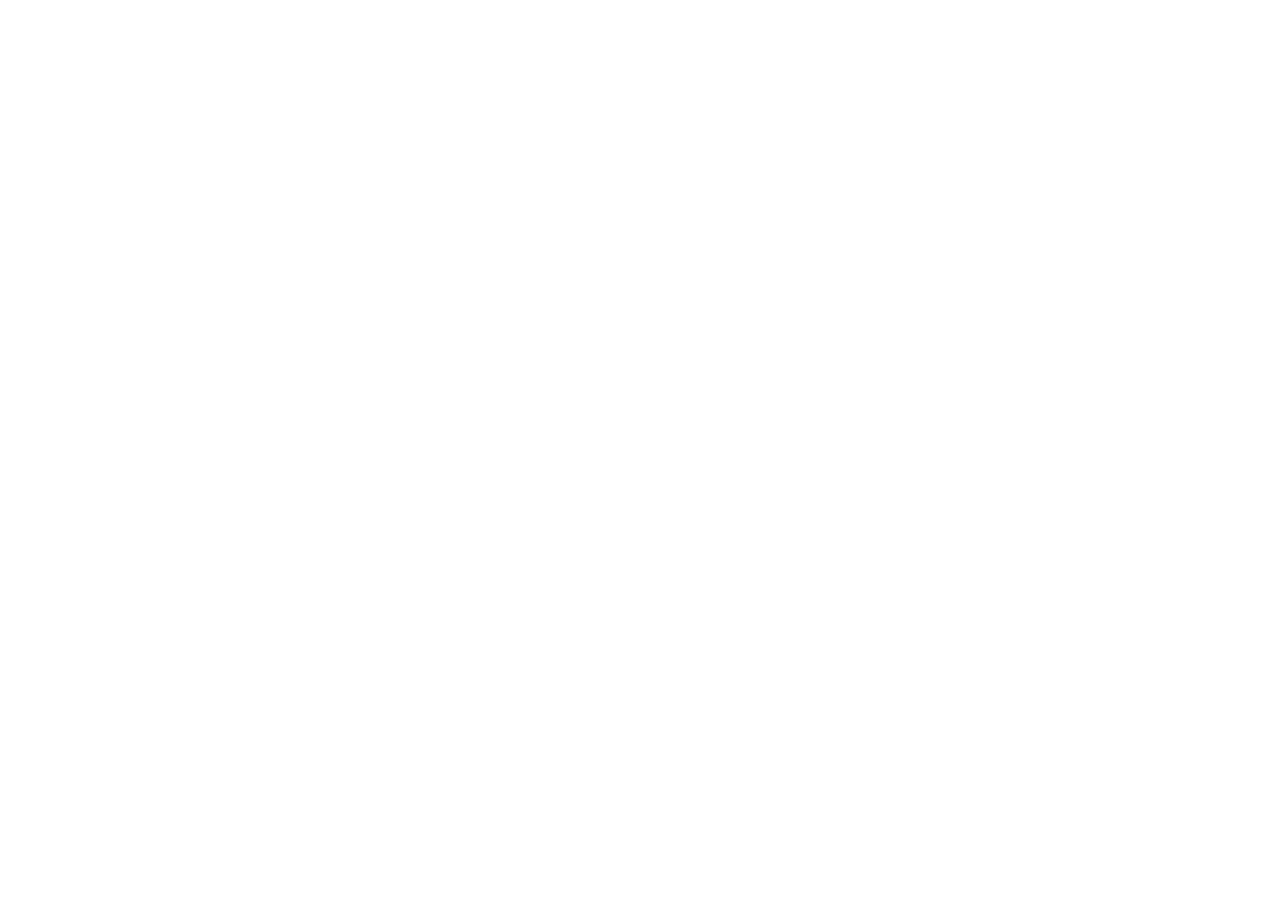
==== index.html @ a8e09dbc "index file of html" ====
<!DOCTYPE html> 
<html> 
	<head> 
		<meta charset="UTF-8"> 
		<title>Portofolio</title> 
		<link rel="stylesheet" href="style.css">
		<link rel="preconnect" href="https://fonts.gstatic.com">
		<link href="https://fonts.googleapis.com/css2?family=Roboto+Mono:ital,wght@0,500;1,500&family=Roboto:wght@500&display=swap" rel="stylesheet">
	</head> 
	<body> 	
	<div id="one">
		<div class="content">

		</div>
	</div>

	<div id="two">
		<div class="content">

		</div>
	</div>

	<div id="three">
		<div class="content">
			
		</div>
	</div>
	</body> 
</html>
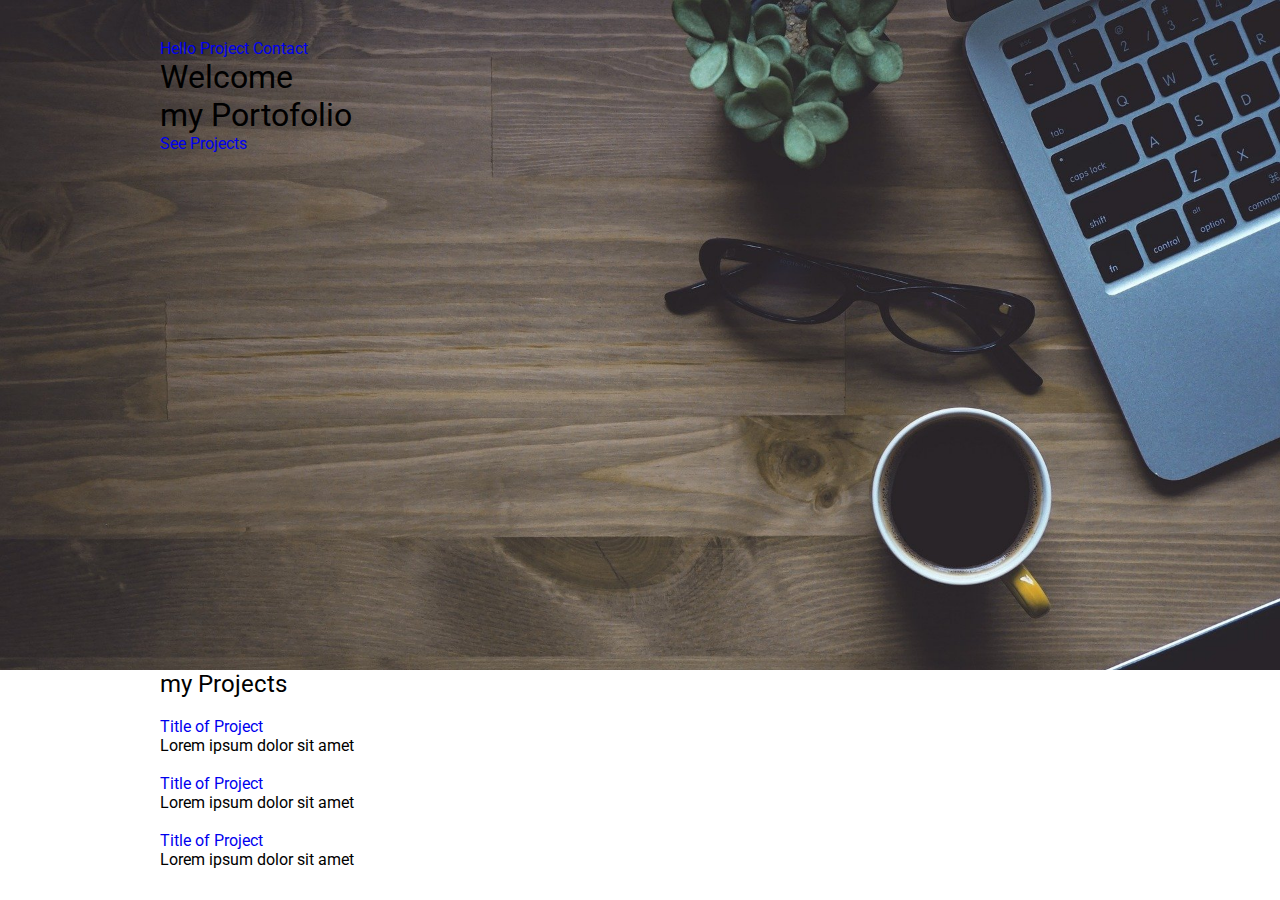
==== commit b5c8b597: "succes add section two of my portofolio website" ====
--- a/index.html
+++ b/index.html
@@ -9,13 +9,62 @@
 	</head> 
 	<body> 	
 	<div id="one">
+		<div id ="header">
+			<img src="assets/logo/Rubber-duck.svg" id="logo" alt="" />
+			<div id="menu">
+				<div class="content">
+					<a href="#one" class="column_3">Hello</a>
+					<a href="#two" class="column_3" class="column_3_middle">Project</a>
+					<a href="#three" class="column_3">Contact</a>
+				</div>
+			</div>
+		</div>
+
+		<div class="clear"></div>
+
 		<div class="content">
-
+			<div id="box_sd">
+				<h1>Welcome <br>  my Portofolio</h1>
+				<a href="#two">See Projects</a>
+			</div>
 		</div>
 	</div>
 
 	<div id="two">
 		<div class="content">
+			<h2> my Projects</h2>
+
+			<div class="column_3">
+				<a href="every_projects.html">
+					<div class="every_image_of_project">
+						<img src="assets/images/desk.jpg" alt="">
+						<p>Title of Project</p>
+					</div>
+				</a>
+				<p class="description"> Lorem ipsum dolor sit amet</p>
+			</div>
+
+			<div class="column_3"  class="column_3_middle">
+				<a href="every_projects.html">
+					<div class="every_image_of_project">
+						<img src="assets/images/desk.jpg" alt="">
+						<p>Title of Project</p>
+					</div>
+				</a>
+				<p class="description"> Lorem ipsum dolor sit amet</p>
+			</div>
+
+			<div class="column_3">
+				<a href="every_projects.html">
+					<div class="every_image_of_project">
+						<img src="assets/images/desk.jpg" alt="">
+						<p>Title of Project</p>
+					</div>
+				</a>
+				<p class="description"> Lorem ipsum dolor sit amet</p>
+			</div>
+
+		<div class="clear"></div>
 
 		</div>
 	</div>
--- a/style.css
+++ b/style.css
@@ -0,0 +1,37 @@
+*{
+	margin: 0px;
+	padding: 0px;
+	font-family: 'Roboto', sans-serif;
+	font-weight: normal;
+}
+
+a{
+	text-decoration: none;
+}
+
+li{
+	list-style: none;
+}
+
+img{
+	max-width: 100%;
+	max-height: 100%;
+} 
+
+/* bagian pertama */
+#one {
+	background: url('assets/images/workspace-1280538_1920.jpg') no-repeat; 
+	background-size: cover; 
+	-webkit-background-size: cover; 
+	-o-background-size: cover;
+	-ms-background-size: cover;
+	-moz-background-size: cover;
+
+	height: 650px ; 
+	padding-top: 20px;
+}
+
+.content{
+	width:960px;
+	margin: 0 auto;
+}
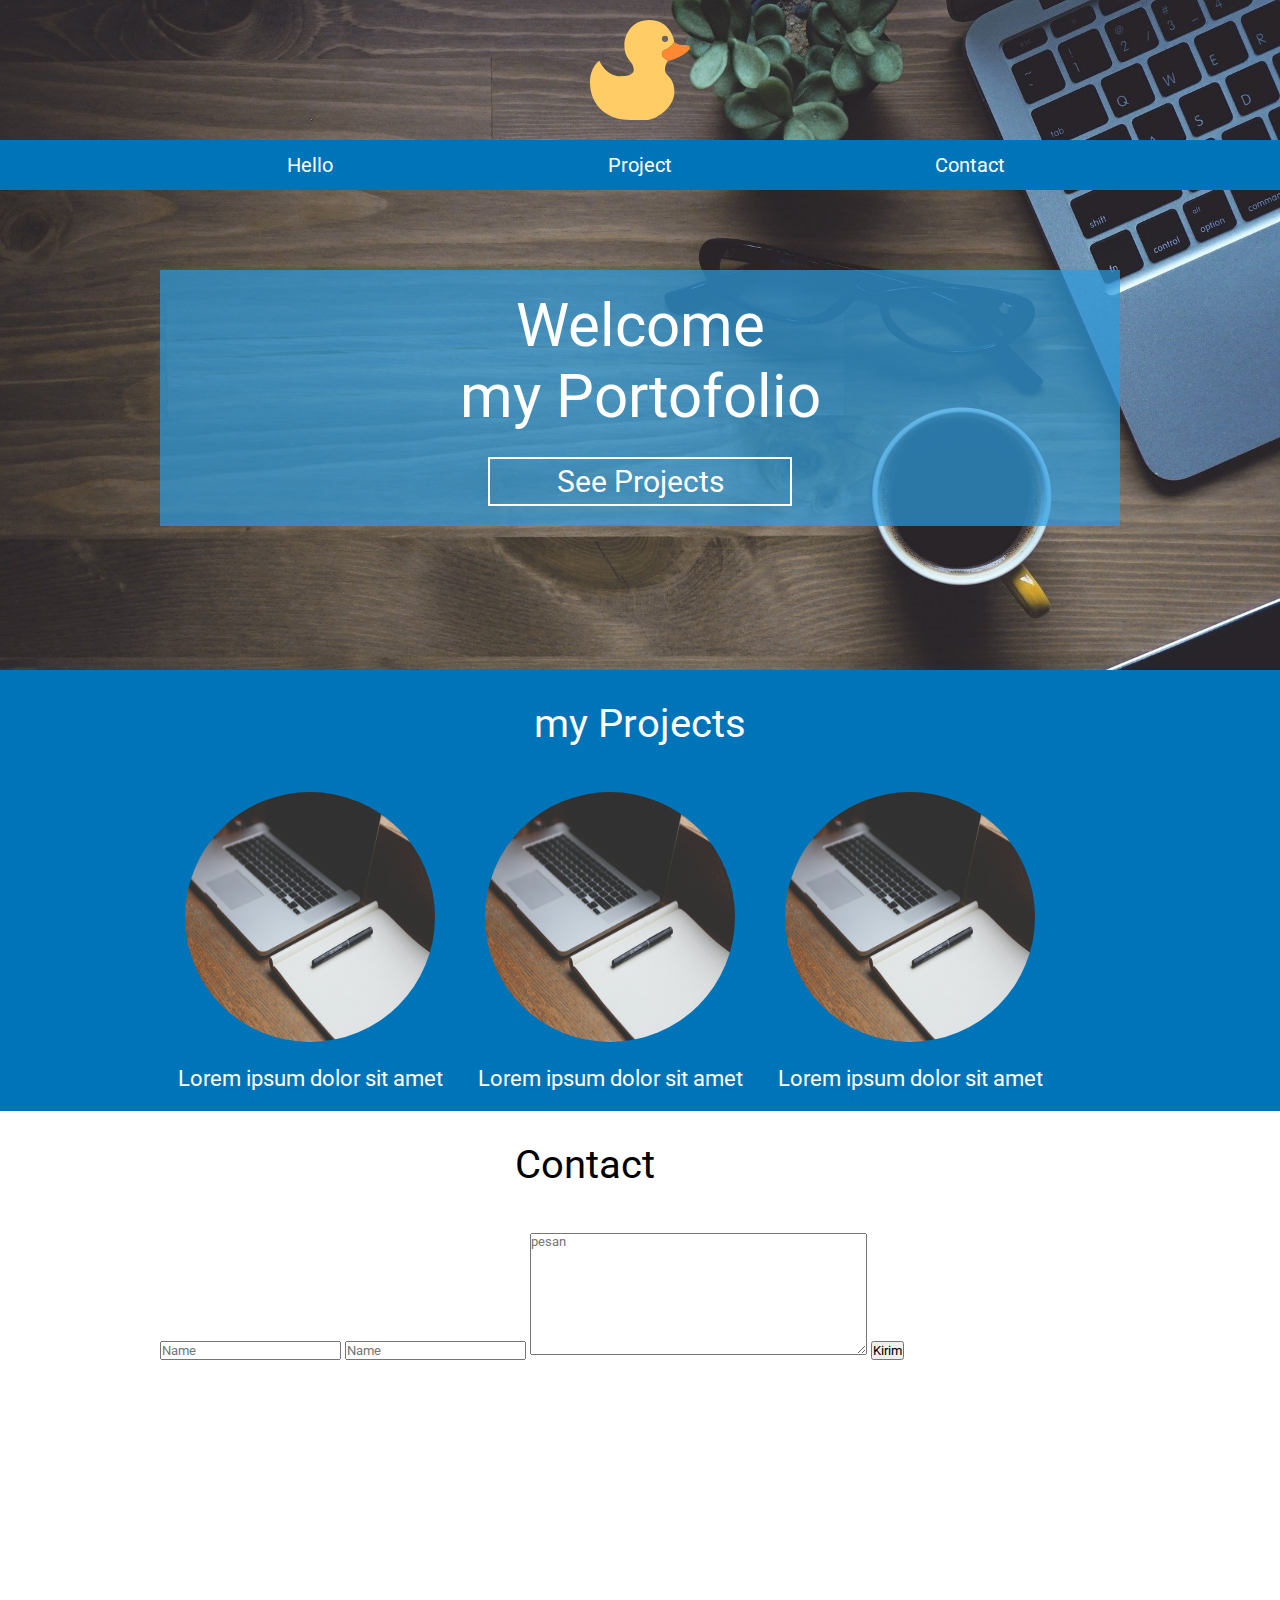
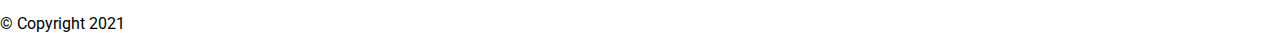
==== commit e1295217: "add footer and section 3; fix the menu navigation 'in precisely middle'" ====
--- a/index.html
+++ b/index.html
@@ -14,7 +14,7 @@
 			<div id="menu">
 				<div class="content">
 					<a href="#one" class="column_3">Hello</a>
-					<a href="#two" class="column_3" class="column_3_middle">Project</a>
+					<a href="#two" class="column_3 column_3_middle">Project</a>
 					<a href="#three" class="column_3">Contact</a>
 				</div>
 			</div>
@@ -71,8 +71,28 @@
 
 	<div id="three">
 		<div class="content">
-			
-		</div>
+			<h2>Contact</h2>
+
+			<div class="column_2">
+				<form action="">
+					<input type="text" name="name" placeholder="Name">
+					<input type="email" name="email" placeholder="Name">
+					<textarea name="pesan" placeholder="pesan" rows="8" cols="40"></textarea>
+					<input type="submit" name="submit" value="Kirim">
+				</form>
+			</div>
+
+			<div class="column_2">
+				<iframe src="https://www.google.com/maps/embed?pb=!1m14!1m12!1m3!1d32654820.88251219!2d117.88879999999999!3d-2.4456499999999997!2m3!1f0!2f0!3f0!3m2!1i1024!2i768!4f13.1!5e0!3m2!1sen!2sid!4v1622345148071!5m2!1sen!2sid" width="600" height="250" style="border:0;" allowfullscreen="" loading="lazy"></iframe>
+			</div> 
+			<div class="clear"></div> 
+		</div> 
 	</div>
+
+		<div id="footer"> 
+			<p> &copy; Copyright 2021</p> 
+		</div> 
+	</div> 
+
 	</body> 
 </html> 
--- a/style.css
+++ b/style.css
@@ -20,7 +20,7 @@
 
 /* bagian pertama */
 #one {
-	background: url('assets/images/workspace-1280538_1920.jpg') no-repeat; 
+	background: url('assets/images/workspace.jpg') no-repeat; 
 	background-size: cover; 
 	-webkit-background-size: cover; 
 	-o-background-size: cover;
@@ -28,10 +28,112 @@
 	-moz-background-size: cover;
 
 	height: 650px ; 
-	padding-top: 20px;
+	padding-top: 20px; 
+} 
+
+.clear {
+	clear:both; 
 }
 
-.content{
-	width:960px;
+.content{ 
+	width:960px; 
+	margin: 0 auto; 
+} 
+
+.column_3 { 
+	width: 300px; float: left; 
+} 
+
+.column_3_middle {
+	margin: 0 30px;
+}
+
+#logo {
+	display: block; width: 100px; margin: 0 auto;
+}
+
+#menu {
+	background-color: #0074b9;
+	height: 50px; line-height: 50px;
+	font-size: 20px; margin-top: 20px;
+}
+
+#menu a{
+	display: block; text-align: center; color: white;
+}
+
+#menu a:hover{
+	background-color: #2c9ddd;
+}
+
+#box_sd{
+	background-color: rgba(44, 155, 221,0.7);
+	color: white;
+	font-size: 30px;
+	text-align: center;
+	margin: 80px 0;
+	padding: 20px 0; 
+} 
+
+#box_sd a {
+	display: block; 
+	border: 2px solid white;
+	color: white;
+	padding: 5px 0;
+	width: 300px;
+	margin: 25px auto 0 auto; 
+}
+
+#box_sd a:hover{
+	background-color: white; 
+	color: #007b49; 
+}
+
+/* bagian kedua */
+
+#two {
+	background-color: #0074b9;
+	color: white;
+	text-align: center;
+	padding-bottom: 20px;
+}
+
+h2 {
+	font-size: 40px;
+	padding: 30px 0 45px 0;
+	width: 250px;
 	margin: 0 auto;
 }
+
+#two img{
+	width: 250px;	height: 250px;
+	border-radius: 50%; 
+	margin-bottom: 20px;
+}
+.every_image_of_project{
+	position: relative;
+}
+
+.every_image_of_project p{
+	position: absolute;
+	top: 0px; left:25px;
+	width: 250px;
+	height: 250px;
+	line-height: 250px;
+	text-align: center; font-size: 25px;
+	background-color: rgba(225, 255, 255, 0.8);
+	color: #0074b9;
+	border-radius: 50%; 
+	display: none; 
+} 
+
+.every_image_of_project:hover p{
+	display: block; 
+}
+
+.description {
+	font-size: 22px; 
+}
+
+/*bagian ketiga*/
+
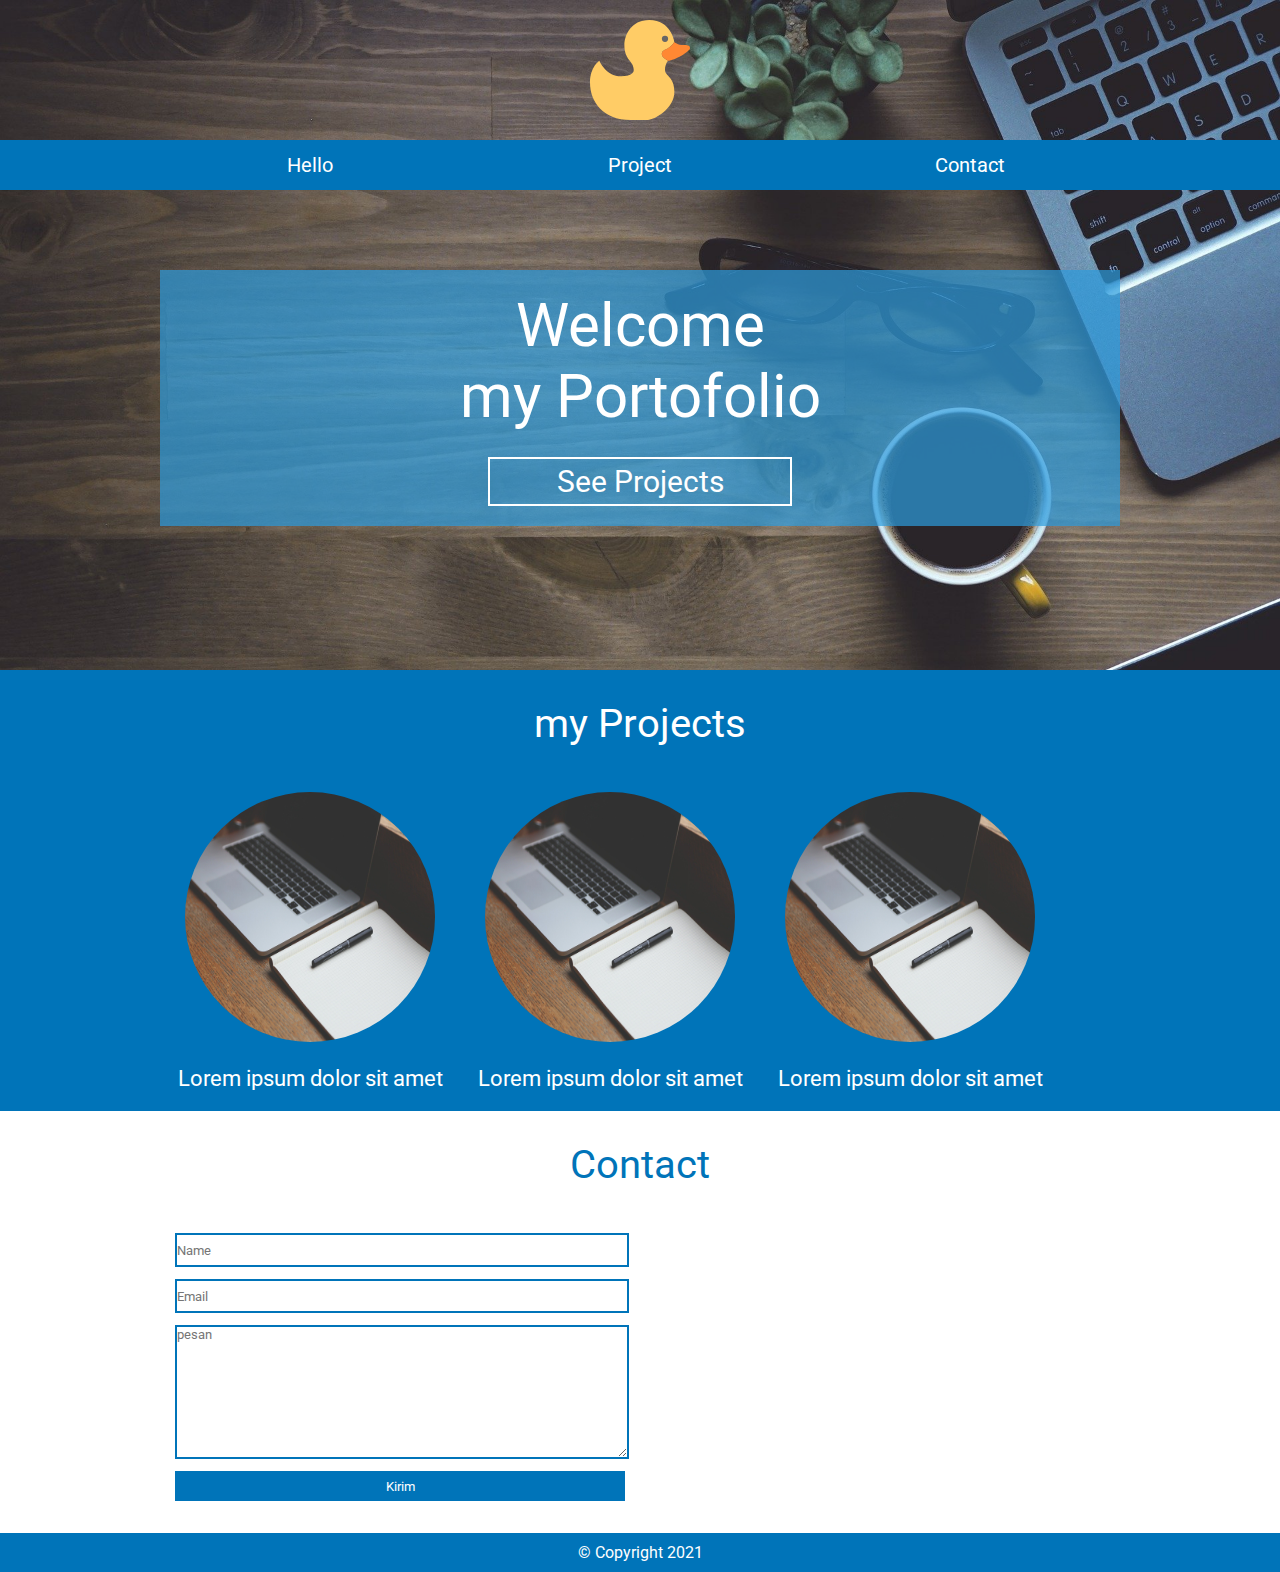
==== commit e16f0768: "adding scroll animation and form validation" ====
--- a/index.html
+++ b/index.html
@@ -14,8 +14,8 @@
 			<div id="menu">
 				<div class="content">
 					<a href="#one" class="column_3">Hello</a>
-					<a href="#two" class="column_3 column_3_middle">Project</a>
-					<a href="#three" class="column_3">Contact</a>
+					<a href="#two" class="column_3 column_3_middle" onClick="return smoothScroll('two')">Project</a>
+					<a href="#three" class="column_3"  onClick="return smoothScroll('three')">Contact</a>
 				</div>
 			</div>
 		</div>
@@ -74,9 +74,10 @@
 			<h2>Contact</h2>
 
 			<div class="column_2">
-				<form action="">
+				<form action="" novalidate onSubmit="return validasi(this)"> 
+
 					<input type="text" name="name" placeholder="Name">
-					<input type="email" name="email" placeholder="Name">
+					<input type="email" name="email" placeholder="Email">
 					<textarea name="pesan" placeholder="pesan" rows="8" cols="40"></textarea>
 					<input type="submit" name="submit" value="Kirim">
 				</form>
@@ -92,7 +93,7 @@
 		<div id="footer"> 
 			<p> &copy; Copyright 2021</p> 
 		</div> 
-	</div> 
 
+<script src="portofolio.js"></script>
 	</body> 
 </html> 
--- a/style.css
+++ b/style.css
@@ -136,4 +136,48 @@
 }
 
 /*bagian ketiga*/
+.column_2{
+	float: left;
+	width: 450px;
+	margin: 0px 15px;
+}
 
+#three h2 {
+	text-align: center;
+	color: #0074b9;
+}
+
+#three input, #three textarea{
+	display: block;
+	width: 100%;
+	height: 30px;
+	margin-bottom: 12px;
+	border: 2px solid #0074b9;
+}
+
+#three textarea{
+	height: 130px;
+}
+
+input[type="submit"]{
+	background-color: #0074b9;
+	color: white;
+}
+
+input[type="submit"]:hover{
+	cursor: pointer;
+	background-color: #148fd7;
+}
+
+#three iframe{
+	max-width: 450px;
+}
+
+/*-- bagian footer --*/
+#footer {
+	background-color: #0074b9;
+	color: white;
+	text-align: center;
+	padding: 10px 0;
+	margin-top: 20px;
+}
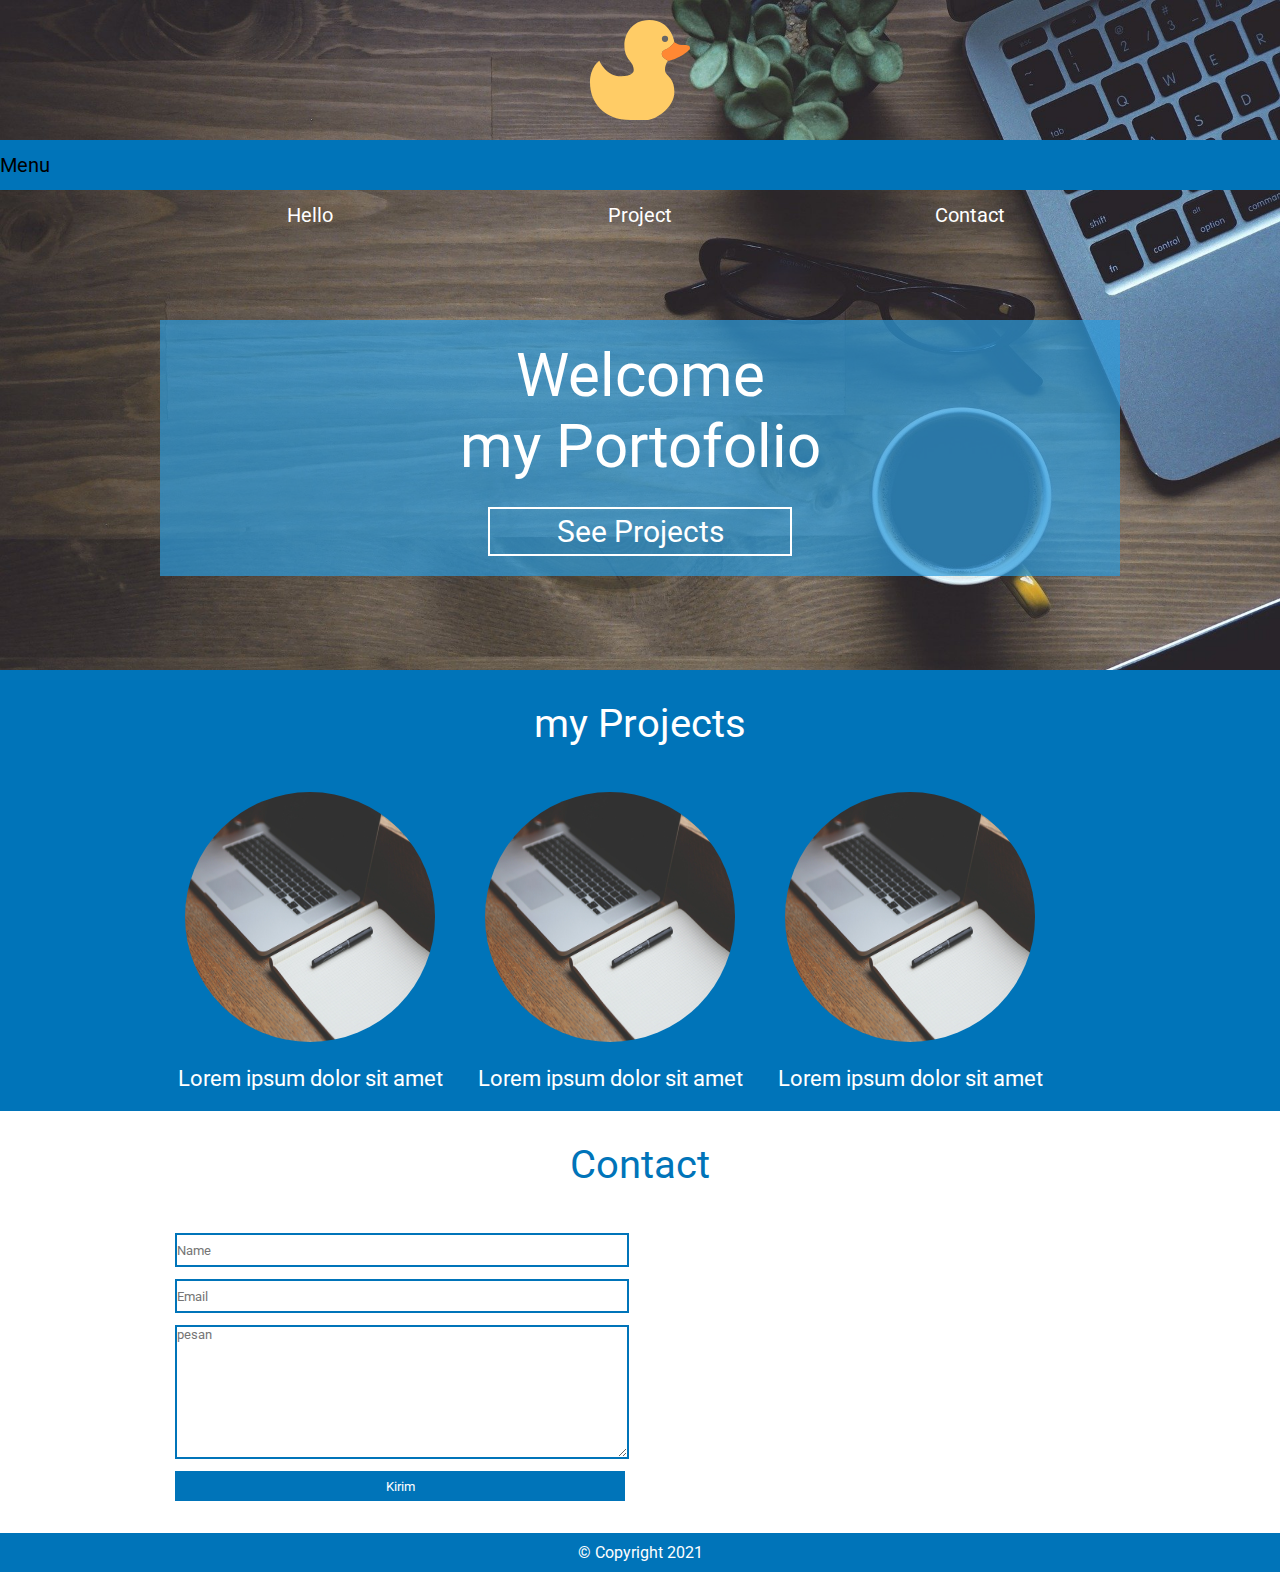
==== commit e942562b: "fix menu for mobile device" ====
--- a/index.html
+++ b/index.html
@@ -6,13 +6,15 @@
 		<link rel="stylesheet" href="style.css">
 		<link rel="preconnect" href="https://fonts.gstatic.com">
 		<link href="https://fonts.googleapis.com/css2?family=Roboto+Mono:ital,wght@0,500;1,500&family=Roboto:wght@500&display=swap" rel="stylesheet">
+		<meta name="viewport" content="width=device-width, initial-scale=1">
 	</head> 
 	<body> 	
 	<div id="one">
 		<div id ="header">
 			<img src="assets/logo/Rubber-duck.svg" id="logo" alt="" />
 			<div id="menu">
-				<div class="content">
+				<div id="menu_text" onclick="toggleMenu();">Menu</div>
+				<div class="content" id="menu_3">
 					<a href="#one" class="column_3">Hello</a>
 					<a href="#two" class="column_3 column_3_middle" onClick="return smoothScroll('two')">Project</a>
 					<a href="#three" class="column_3"  onClick="return smoothScroll('three')">Contact</a>
--- a/style.css
+++ b/style.css
@@ -164,7 +164,7 @@
 	color: white;
 }
 
-input[type="submit"]:hover{
+input[type="submit"]:hover, .arrow_box:hover{
 	cursor: pointer;
 	background-color: #148fd7;
 }
@@ -173,6 +173,60 @@
 	max-width: 450px;
 }
 
+/*-- every project section --*/
+.arrow_box{
+	width: 60px; height: 60px; line-height: 60px; 
+	color: white; background-color: #0074b9; 
+	text-align: center; 
+	font-size: 30px; 
+	margin-top: 180px; 
+}
+
+#project_box { 
+	width: 800px; 
+	margin: 0 20px; 
+} 
+
+.arrow_box, #project_box, #project_box_left, #project_box_right {
+	float: left; 
+} 
+
+#project_box_right {
+	width: 500px; height: 350px;
+}
+
+#project_box_left {
+	width: 280px; padding: 30px 10px 0 10px; 
+	height: 320px;
+	background-color: #0074b9;
+	color: white;
+}
+
+#project_box_left h3{
+	font-size: 30px;
+	margin-bottom: 30px;
+}
+
+#project_box_left .description {
+	font-size: 18px;
+}	
+
+#another_projects {
+	width: 450px; margin: 50px auto 0 auto;
+}
+
+#another_projects img {
+	display: block;
+	float: left;
+	width: 140px;
+	margin-left: 10px; 
+}
+
+.error {
+	color: red; 
+	margin-top: -12px; 
+}
+
 /*-- bagian footer --*/
 #footer {
 	background-color: #0074b9;
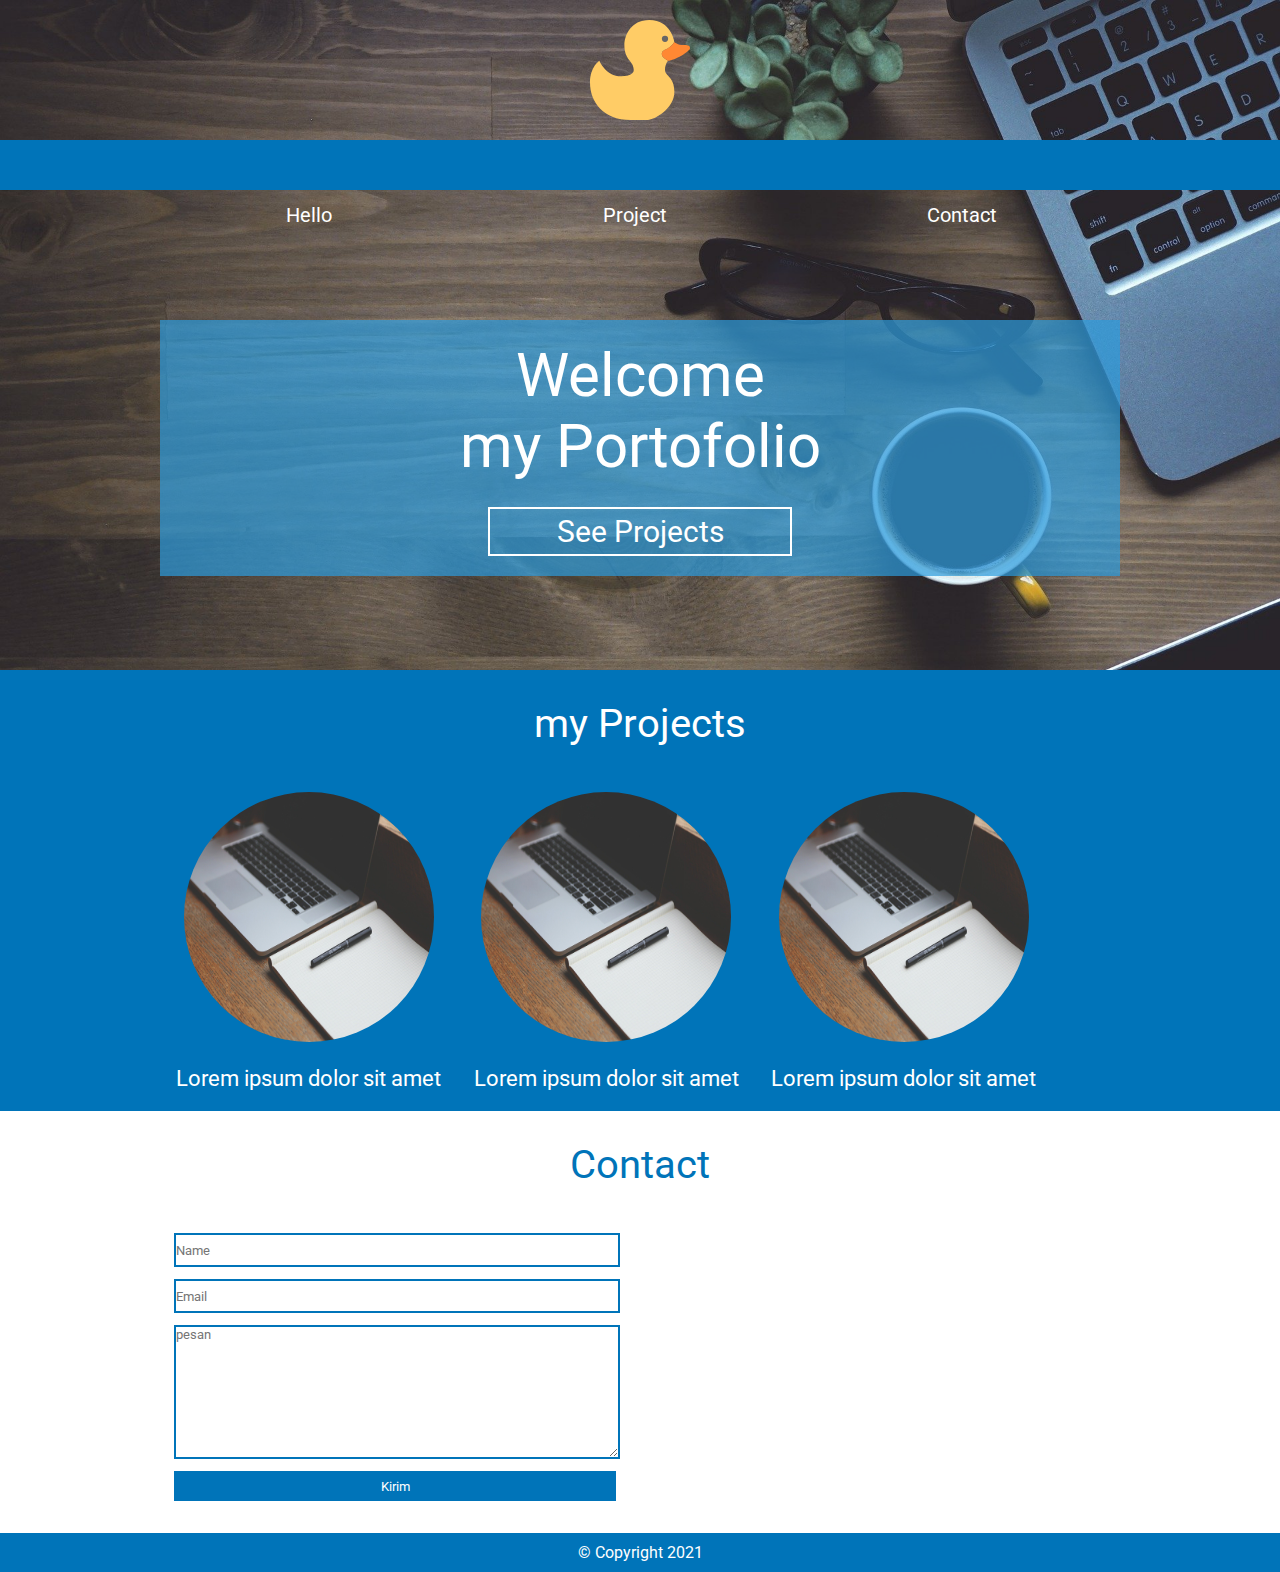
==== commit 9651a711: "nothing change" ====
--- a/index.html
+++ b/index.html
@@ -13,6 +13,7 @@
 		<div id ="header">
 			<img src="assets/logo/Rubber-duck.svg" id="logo" alt="" />
 			<div id="menu">
+				<img src="assets/icon/menu-4.png" id="nav_icon" alt="" onclick="toggleMenu();">
 				<div id="menu_text" onclick="toggleMenu();">Menu</div>
 				<div class="content" id="menu_3">
 					<a href="#one" class="column_3">Hello</a>
--- a/style.css
+++ b/style.css
@@ -1,9 +1,10 @@
-*{
-	margin: 0px;
-	padding: 0px;
-	font-family: 'Roboto', sans-serif;
-	font-weight: normal;
-}
+*{ 
+	margin: 0px; 
+	padding: 0px; 
+	font-family: 'Roboto', sans-serif; 
+	font-weight: normal; 
+	max-width: 100% !important; 
+} 
 
 a{
 	text-decoration: none;
@@ -41,11 +42,12 @@
 } 
 
 .column_3 { 
-	width: 300px; float: left; 
+	width: 31%; 
+	float: left; 
 } 
 
 .column_3_middle {
-	margin: 0 30px;
+	margin: 0 3%;
 }
 
 #logo {
@@ -57,6 +59,13 @@
 	height: 50px; line-height: 50px;
 	font-size: 20px; margin-top: 20px;
 }
+
+#menu_text {
+	display: none;
+	color: white;
+	padding-left: 10px;
+}
+
 
 #menu a{
 	display: block; text-align: center; color: white;
@@ -138,8 +147,8 @@
 /*bagian ketiga*/
 .column_2{
 	float: left;
-	width: 450px;
-	margin: 0px 15px;
+	width: 46%;
+	margin: 0px 1.5%;
 }
 
 #three h2 {
@@ -235,3 +244,81 @@
 	padding: 10px 0;
 	margin-top: 20px;
 }
+
+@media only screen and (max-width: 1024px) {
+	#box_sd {
+		font-size: 26px;
+	}
+
+	#one {
+		height: auto;
+	}
+
+	h2 {
+		font-size: 34px;
+	}
+
+	.every_image_of_project p {
+		position: static;
+		margin: 0 auto;
+		display: block; 
+		height: auto; 
+		color: white; 
+		background-color: transparent;
+		line-height: normal;
+	}
+}
+
+@media only screen and (max-width: 480px){
+	.column_3, .column_2 {
+		width: 90%;
+		margin: 0 auto;
+		float: none;
+	}
+
+	#box_sd {
+		font-size: 13px;
+		margin: 10px 0;
+	}
+
+	h2 {
+		font-size: 25px;
+	}
+
+	#two img {
+		width: 200px; height: 200px;
+	}
+
+	#two p {
+		font-size: 18px;
+	}
+
+	#two .column_3 {
+		margin: 10px auto;
+	}
+
+	/*-- untuk nav menu --*/ 
+	#menu .content{
+		max-height: 0;
+		overflow: hidden;
+	}
+
+	#menu_text {
+		display: block;
+	}
+
+	.menu_open {
+		max-height: 100% !important;
+	}
+
+	#menu {
+		height: auto; 
+		font-size: 15px; 
+	}
+
+	#menu a {
+		border-bottom: 1px solid white;
+	}
+}
+
+
